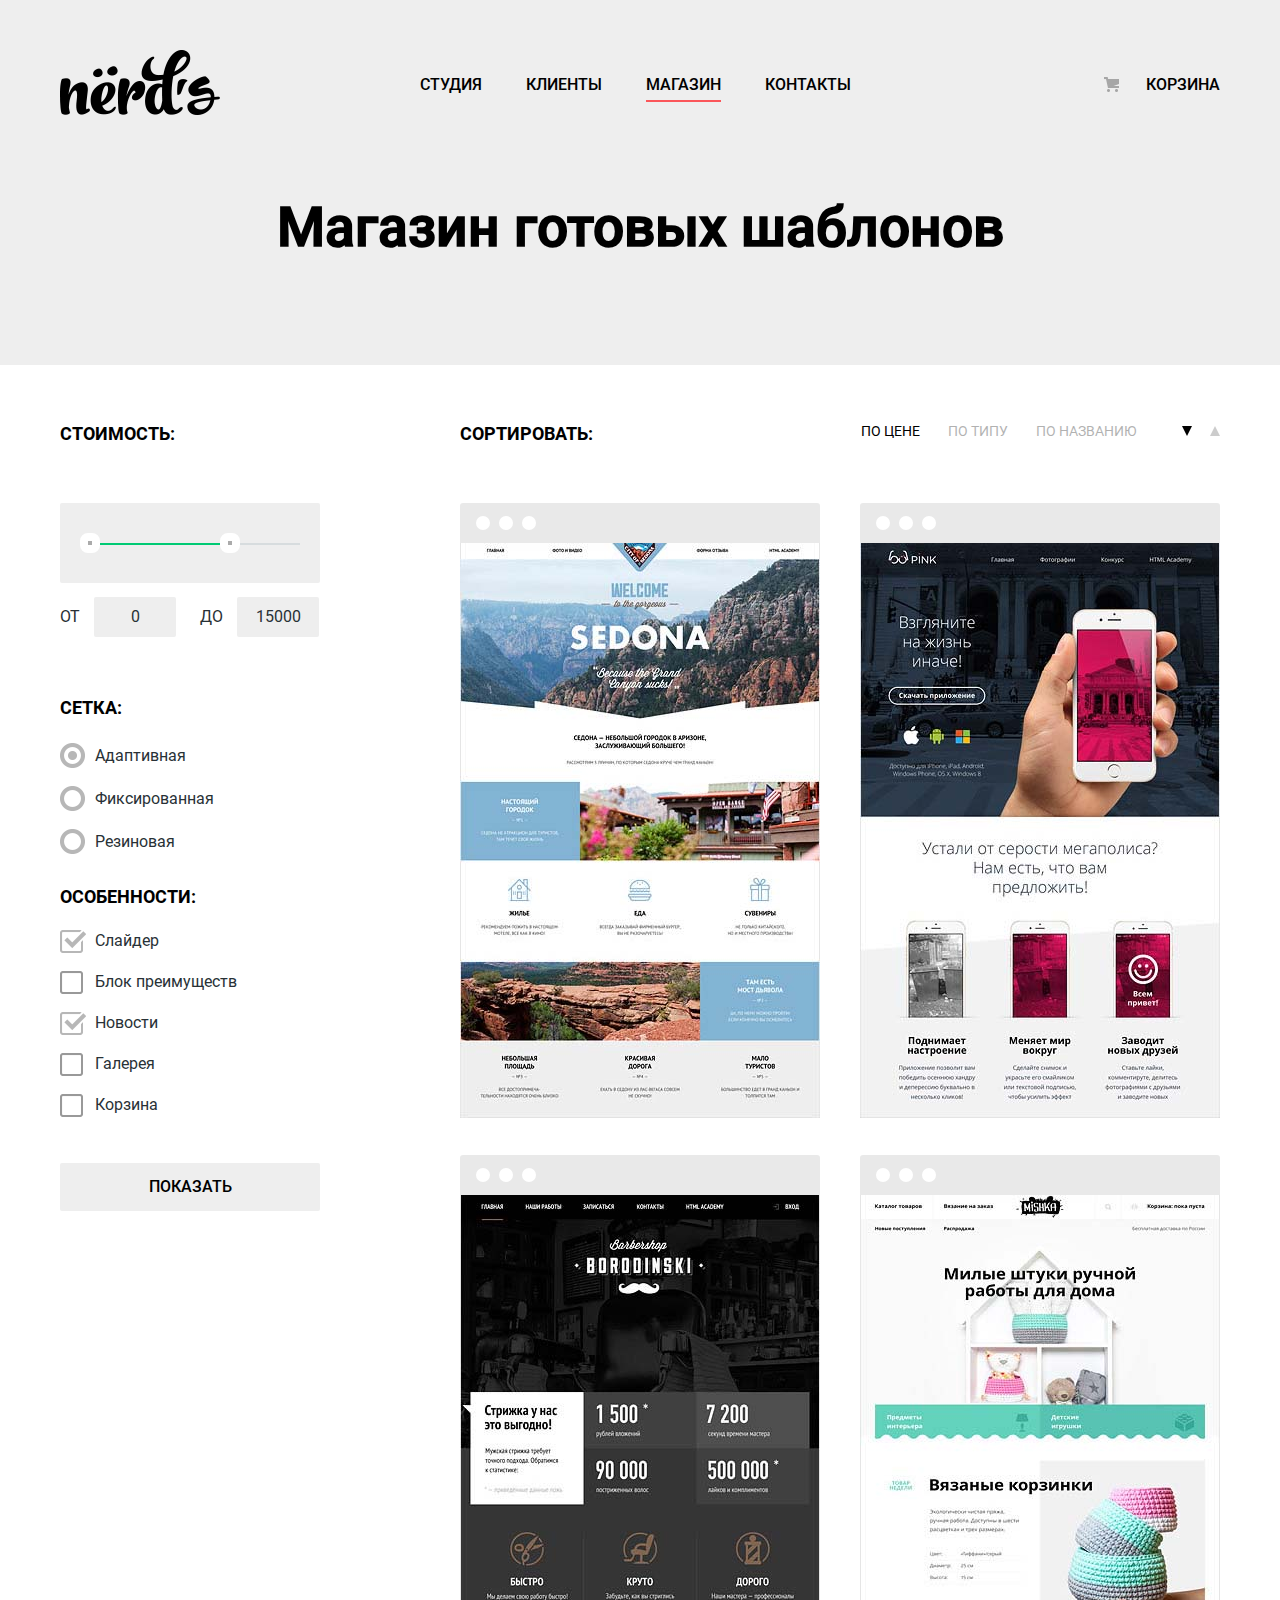
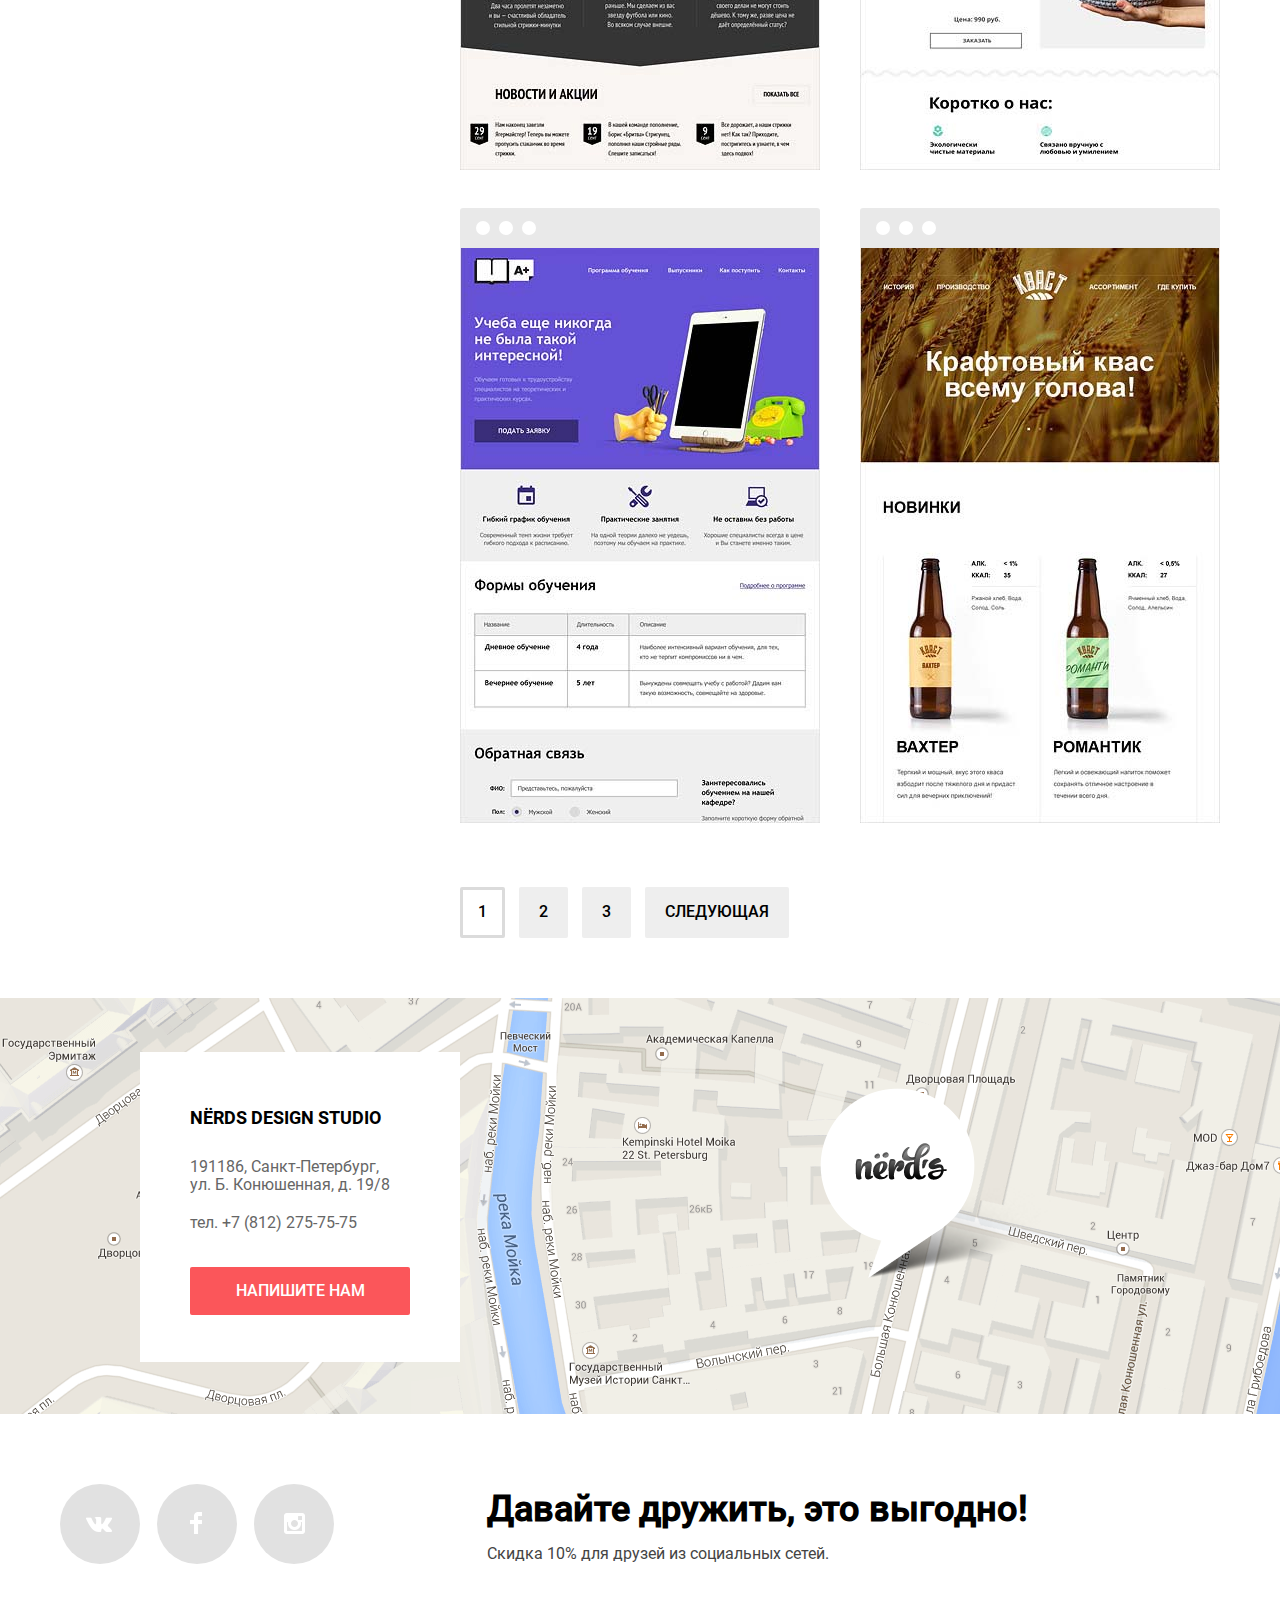
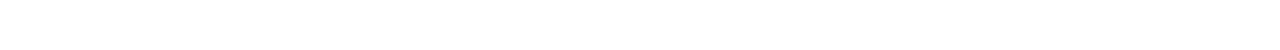
==== catalog.html @ afb50ff3 "Finished marking up of catalog page" ====
<!DOCTYPE html>
<html lang="ru">
    <head>
        <meta charset="UTF-8">
        <title>Магазин готовых шаблонов</title>
        <link href="css/normalize.css" rel="stylesheet">
        <link href="css/style.css" rel="stylesheet">
    </head>
    <body>
    <header>
        <div class="container clearfix">
            <div class="header-top clearfix">
                <div class="main-page-link">
                    <a href="index.html" class="to-main-page">
                        <img src="img/nerds-logo.png" alt="Nerds" width="160" height="65">
                    </a>
                </div>
                <nav class="main-menu">
                    <ul>
                        <li>
                            <a href="#">Студия</a>
                        </li>
                        <li>
                            <a href="#">Клиенты</a>
                        </li>
                        <li class="link-current">
                            <a href="catalog.html">Магазин</a>
                        </li>
                        <li>
                            <a href="#">Контакты</a>
                        </li>
                    </ul>
                </nav>
                <div class="basket">
                    <a href="#">Корзина</a>
                </div>
            </div>
            <h1 class="our-shop">Магазин готовых шаблонов</h1>
        </div>
    </header>
        <main>
            <div class="container clearfix">
                <div class="our-shop-search">
                    <form class="our-shop-search-filters" action="#" method="get">
                        <div class="search-value-filter">
                             <h3>Стоимость:</h3>
                             <div class="search-slider">
                                 <div class="search-slider-scale">
                                     <div class="bar" style="margin-left: 0; width: 70%"></div>
                                 </div>
                                 <div class="togglers toggler-min"></div>
                                 <div class="togglers toggler-max"></div>
                             </div>
                             <label class="search-value search-value-from" for="value-from">От</label>
                             <input type="text" id="value-from" value="0">
                             <label class="search-value-before" for="value-before">До</label>
                             <input type="text" id="value-before" value="15000">
                        </div>
                        <div class="search-grid-filter">
                            <h3>Сетка:</h3>
                            <input type="radio" value="adaptive" id="adaptive" name="grid" checked>
                            <label for="adaptive">Адаптивная</label>
                            <input type="radio" value="fixed" id="fixed" name="grid">
                            <label for="fixed">Фиксированная</label>
                            <input type="radio" value="gum" id="gum" name="grid">
                            <label for="gum">Резиновая</label>
                        </div>
                        <div class="search-features-filter">
                            <h3>Особенности:</h3>
                            <input type="checkbox" value="slider" id="slider" checked>
                            <label for="slider">Слайдер</label>
                            <input type="checkbox" value="features-block" id="features-block">
                            <label for="features-block">Блок преимуществ</label>
                            <input type="checkbox" value="news" id="news" checked>
                            <label for="news">Новости</label>
                            <input type="checkbox" value="gallery" id="gallery">
                            <label for="gallery">Галерея</label>
                            <input type="checkbox" value="basket" id="basket">
                            <label for="basket">Корзина</label>
                        </div>
                        <button class="btn btn-grey" type="submit">Показать</button>
                    </form>
                </div>
                <div class="our-shop-search-results">
                    <div class="sort clearfix">
                        <h3>Сортировать:</h3>
                        <div class="sort-parameters">
                            <a href="#" class="sort-parameter sort-current">По цене</a
                            ><a href="#" class="sort-parameter">По типу</a
                        ><a href="#" class="sort-parameter sort-by-name">По названию</a
                        ><a href="#" class="sort-order sort-by-desc current"></a
                        ><a href="#" class="sort-order sort-by-asc"></a>
                        </div>
                    </div>
                    <section class="our-shop-landings">
                        <article class="our-shop-landings-item">
                            <div class="landing-buttons"></div>
                            <img src="img/templates/img-sedona.jpg" width="360" height="575">
                            <div class="landing-view-details">
                                <h3 class="landing-name">Sedona</h3>
                                <p class="landing-info">Информационный сайт<br>для туристов</p>
                                <a class="btn btn-red" href="#">9 900 руб.</a>
                            </div>
                        </article
                        ><article class="our-shop-landings-item">
                        <div class="landing-buttons"></div>
                        <img src="img/templates/img-pink.jpg" width="360" height="575">
                        <div class="landing-view-details">
                            <h3 class="landing-name">Pink App</h3>
                            <p class="landing-info">Продуктовый лендинг приложения для iOS и Android</p>
                            <a class="btn btn-red" href="#">9 900 руб.</a>
                            </div>
                        </article
                        ><article class="our-shop-landings-item">
                        <div class="landing-buttons"></div>
                        <img src="img/templates/img-barbershop.jpg" width="360" height="575">
                        <div class="landing-view-details">
                            <h3 class="landing-name">Barbershop</h3>
                            <p class="landing-info">Сайт салона красоты.<br>Для мужчин, да.</p>
                            <a class="btn btn-red" href="#">9 900 руб.</a>
                            </div>
                        </article
                        ><article class="our-shop-landings-item">
                        <div class="landing-buttons"></div>
                        <img src="img/templates/img-mishka.jpg" height="575" width="360">
                        <div class="landing-view-details">
                            <h3 class="landing-name">Mishka</h3>
                            <p class="landing-info">Интернет-магазин <br>вязаных игрушек</p>
                            <a class="btn btn-red" href="#">9 900 руб.</a>
                            </div>
                        </article
                        ><article class="our-shop-landings-item">
                        <div class="landing-buttons"></div>
                        <img src="img/templates/img-aplus.jpg" width="360" height="575">
                        <div class="landing-view-details">
                            <h3 class="landing-name">A Plus</h3>
                            <p class="landing-info">Лендинг курсов повышения квалификации</p>
                            <a class="btn btn-red" href="#">9 900 руб.</a>
                            </div>
                        </article
                        ><article class="our-shop-landings-item">
                        <div class="landing-buttons"></div>
                        <img src="img/templates/img-kvast.jpg" height="575" width="360">
                        <div class="landing-view-details">
                            <h3 class="landing-name">Кваст</h3>
                            <p class="landing-info">Промо-сайт производителя крафтового кваса</p>
                            <a class="btn btn-red" href="#">9 900 руб.</a>
                            </div>
                        </article>
                    </section>
                    <div class="search-paging">
                        <a class="page-link page-current" href="#">1</a>
                        <a class="page-link" href="#">2</a>
                        <a class="page-link" href="#">3</a>
                        <a class="page-link" href="#">Следующая</a>
                    </div>
                </div>
            </div>
            <div class="contacts container">
                <div class="container">
                    <article class="contacts-list">
                        <h3>Nёrds design studio</h3>
                        <p class="contacts-address">191186, Санкт-Петербург, <br>ул. Б. Конюшенная, д. 19/8</p>
                        <p class="contacts-phone">тел. +7 (812) 275-75-75</p>
                        <a class="btn btn-red" href="#">Напишите нам</a>
                    </article>
                </div>
            </div>
        </main>
        <footer class="social-media clearfix container">
            <section class="social-media-buttons">
                <div class="social-media-network">
                    <a class="social-vk" href="#"></a>
                </div>
                <div class="social-media-network">
                    <a class="social-facebook" href="#"></a>
                </div>
                <div class="social-media-network">
                    <a class="social-instagram" href="#"></a>
                </div>
            </section>
            <div class="social-media-friends">
                <h1>Давайте дружить, это выгодно!</h1>
                <p class="social-media-discount">Скидка 10% для друзей из социальных сетей.</p>
            </div>
        </footer>
        <!--  всплывающее окно с формой отправки обратной связи -->
        <div class="write-us-block" style="display: none;">
            <header class="clearfix">
                <h1>Напишите нам</h1>
                <div class="write-us-block-close"></div>
            </header>
            <form class="write-us-form">
                <div class="write-us-block-name">
                    <label for="name">Ваше имя:<br><input type="text" id="name" placeholder="Представьтесь, пожалуйста"></label>
                </div>
                <div class="write-us-block-email">
                    <label for="email">Ваш e-mail:<br><input type="text" id="email" placeholder="Для отправки ответа"></label>
                </div>
                <div class="write-us-block-text">
                    <label for="letter-text">Текст письма:<br><textarea id="letter-text" placeholder="В свободной форме" rows="6"></textarea></label>
                </div>
                <button type="submit" class="btn btn-red">Отправить</button>
            </form>
        </div>
    </body>
</html>
---- css/style.css ----
@font-face {
    src: url("../fonts/Roboto-Medium.ttf");
    font-family: "Roboto Medium";
}

@font-face {
    src: url("../fonts/Roboto-Regular.ttf");
    font-family: "Roboto Regular";
}

@font-face {
    src: url("../fonts/Roboto-Bold.ttf");
    font-family: "Roboto Bold";
}

.container {
    width: 1160px;
    padding: 0 20px;
    margin: 0 auto;
}

.clearfix::after {
    content: "";
    clear: both;
    display: table;
}

body {
    margin-top: 0;
}

header {
    background-color: #eeeeee;
}

a {
    text-transform: uppercase;
    font-family: "Roboto Medium";
    text-decoration: none;
}

h1 {
    font-family: "Roboto Medium";
}

h2, h3 {
    font-family: "Roboto Bold";
    text-transform: uppercase;
}

h3 {
    font-size: 16px;
    line-height: 24px;
}

.header-top {
    margin-bottom: 10px;
}

.main-page-link {
    min-height: 70px;
    float: left;
    margin-top: 50px;
    margin-right: 190px;
}

.main-menu {
    float: left;
    width: 650px;
    min-height: 30px;
    margin-top: 60px;
    padding: 10px;
}

.main-menu ul {
    padding: 0;
    margin: 0;
}

.main-menu li {
    list-style-type: none;
    display: inline-block;
    margin-right: 40px;
}

.main-menu a:hover,
.basket a:hover {
    color: #fb565a;
}

.main-menu a:active,
.basket a:active {
    color: rgba(0,0,0,0.3);
}

.main-menu li.link-current {
    border-bottom: 2px #fb565a solid;
}

.basket {
    position: relative;
    float: right;
    width: 120px;
    min-height: 30px;
    margin-top: 60px;
    padding: 10px;
    padding-right: 0;
    text-align: right;
    cursor: pointer;
}

.basket::before {
    content: "";
    position: absolute;
    left: 14px;
    top: 17px;
    background: url(../img/spritesheet.png) -5px -5px;
    width: 15px;
    height: 15px;
}

.main-menu li a,
.basket a {
    font-size: 16px;
    line-height: 30px;
    color: black;
}

.promo-slide h1 {
    font-size: 55px;
    line-height: 55px;
}

.slide-information {
    float: left;
    min-height: 270px;
    width: 400px;
    margin-top: 55px;
    padding: 10px;
    padding-left: 0;
}

.slide-information h1 {
    margin-top: 0;
    margin-bottom: 20px;
}

.slide-description {
    padding: 10px;
    padding-left: 0;
    margin-bottom: 30px;
}

.slide-image {
    float: right;
    width: 750px;
    min-height: 420px;
}

.promo-slide .slide-description,
.feature-item-description,
.about-us-features,
.about-us-orders li {
    font-family: "Roboto Regular";
    font-size: 16px;
    line-height: 24px;
    color: #283136;
}

.btn {
    color: white;
    font-size: 16px;
    line-height: 18px;
    text-align: center;
    text-transform: uppercase;
    font-family: "Roboto Medium";
    display: inline-block;
    padding: 15px;
    border-radius: 2px;
}

.slide-information .btn {
    width: 210px;
    text-align: center;
}

.features {
    margin-top: 60px;
    border-bottom: 2px #eeeeee solid;
}

.feature-item {
    display: inline-block;
    margin-right: 100px;
    width: 300px;
}

.feature-item:last-child {
    margin-right: 0;
}

.feature-item-image {
    width: 300px;
    height: 146px;
}

.feature-websites {
    background-image: url("../img/illustration-1.png");
}

.feature-apps {
    background-image: url("../img/illustration-2.png");
}

.feature-presentations {
    background-image: url("../img/illustration-3.png");
}

.feature-item h2 {
    margin-top: 30px;
    margin-bottom: 20px;
}

.feature-item-description {
    margin-bottom: 35px;
}

.feature-item .btn {
    width: 130px;
    margin-bottom: 80px;
}

.about-us {
    padding-bottom: 65px;
    border-bottom: 2px #eeeeee solid;
}

.about-us-left {
    float: left;
    width: 660px;
    padding: 10px 0;
}

.about-us-left h1 {
    margin-top: 65px;
    margin-bottom: 35px;
}

.about-us-left h3 {
    margin-bottom: 25px;
}

.about-us-features {
    margin-bottom: 45px;
}

.about-us-orders li {
    margin-bottom: 27px;
}

.about-us-orders li:last-child,
.about-us-orders {
    margin-bottom: 0;
}

.about-us-right {
    float: right;
    margin-top: 40px;
    width: 360px;
}

.about-us-right h3 {
    margin-top: 37px;
}

.about-us-stats div {
    display: inline-block;
    vertical-align: top;
    width: 120px;
}

.about-us-stats h1 {
    margin-top: 45px;
    margin-bottom: 42px;
}

.about-us-stats p {
    margin-bottom: 0;
}

.our-projects {
    padding: 40px 0;
    min-height: 100px;
    border-bottom: 2px #eeeeee solid;
}

.our-projects-item {
    display: inline-block;
    text-align: center;
    vertical-align: middle;
    width: 260px;
    margin-right: 40px;
    opacity: 0.2;
}

.our-projects-item:hover {
    opacity: 1;
}

.our-projects-item:active {
    opacity: 0.1;
}

.our-projects-item:last-child {
    margin-right: 0;
}

.our-projects-item a {
    margin: 0 auto;
}

.contacts {
    position: relative;
    height: 416px;
    background-image: url("../img/map.png");
}

.contacts::before {
    width: 231px;
    height: 190px;
    left: 820px;
    top: 90px;
    position: absolute;
    content: "";
    background-image: url("../img/map-marker.png");
}

.contacts.container {
    width: 1440px;
    margin: 0 auto 60px;
    padding: 0;
}

.contacts-list {
    float: left;
    background-color: white;
    width: 220px;
    margin-top: 54px;
    padding: 51px 50px 47px;
}

.contacts-list h3 {
    margin-top: 0;
    margin-bottom: 25px;
}

.contacts-address {
    margin-bottom: 20px;
}

.contacts-phone {
    margin-bottom: 35px;
}

.contacts-list .btn {
    width: 190px;
}

footer.container {
    padding: 10px 0;
}

footer h1 {
    font-family: "Roboto Medium";
    font-size: 36px;
    line-height: 36px;
}

.social-media-buttons {
    float: left;
}

.social-media-network {
    background-color: #e1e1e1;
    display: inline-block;
    width: 80px;
    height: 80px;
    margin-right: 13px;
    text-align: center;
    vertical-align: middle;
    border-radius: 40px;
}

.social-media-network a {
    display: block;
    background: url("../img/spritesheet.png");
}

.social-media-network:hover {
    background-color: #e74246;
}

.social-media-network:active {
    background-color: #d7373b;
}

.social-media-network:active a {
    opacity: 0.3;
}

a.social-vk {
    width: 26px;
    height: 15px;
    background-position: -5px -75px;
    margin-left: 26px;
    margin-top: 33px;
}

a.social-facebook {
    width: 12px;
    height: 22px;
    background-position: -36px -38px;
    margin-top: 28px;
    margin-left: 33px;
}

a.social-instagram {
    width: 21px;
    height: 21px;
    background-position: -58px -38px;
    margin-left: 30px;
    margin-top: 29px;
}

.social-media-buttons a:last-child {
    margin-right: 0;
}

.social-media-friends {
    float: left;
    margin-left: 140px;
}

.social-media-friends h1 {
    margin-top: 7px;
    margin-bottom: 10px;
}

.social-media-discount {
    font-family: "Roboto Regular";
    font-size: 16px;
    line-height: 22px;
    color: #444444;
    margin-bottom: 75px;
}

.write-us-block {
    z-index: 1000;
    position: fixed;
    margin: auto;
    width: 760px;
    height: 510px;
    padding: 70px 100px 10px;
    box-shadow: 0 20px 40px rgba(0,0,0,0.75);
}

.write-us-block header {
    background-color: white;
}

.write-us-block h1 {
    float: left;
    margin-top: 0;
}

.write-us-block-close {
    background: url("../img/spritesheet.png") -5px -38px;
    float: right;
    width: 21px;
    height: 21px;
    margin-top: 7px;
    cursor: pointer;
    opacity: 0.3;
}

.write-us-block-close:hover {
    opacity: 1;
}

.write-us-block-close:active {
    opacity: 0.1;
}

.write-us-block-name,
.write-us-block-email {
    display: inline-block;
    width: 360px;
}

.write-us-block-name {
    margin-right: 36px;
    margin-bottom: 35px;
}

.write-us-block input,
.write-us-block textarea {
    margin-top: 13px;
    border: 2px solid #d7dcde;
    border-radius: 2px;
    outline: none;
}

.write-us-block input[placeholder],
.write-us-block textarea[placeholder] {
    color: #444444;
}

.write-us-block input:hover,
.write-us-block textarea:hover {
    border-color: #b4b9bb;
}

.write-us-block input.invalid,
.write-us-block textarea.invalid {
    border-color: #e74246;
    color: #e74246;
}

.write-us-block input:focus,
.write-us-block textarea:focus {
    border-color: black;
    color: #000;
}

.write-us-block textarea {
    width: 730px;
    max-height: 84px;
    padding: 15px;
}

.write-us-block-name input,
.write-us-block-email input {
    width: 328px;
    height: 14px;
    padding: 15px 13px;
}

.write-us-block-text {
    margin-bottom: 47px;
}

.write-us-block .btn {
    width: 230px;
    margin-bottom: 74px;
    border: none;
    border-radius: 2px;
    cursor: pointer;
}

.write-us-block form {
    height: 360px;
}

.our-shop {
    line-height: 55px;
    font-size: 55px;
    text-align: center;
    margin-top: 80px;
    margin-bottom: 110px;
}

.our-shop-search {
    float: left;
    width: 260px;
}

.our-shop-search-results {
    float: right;
    width: 760px;
}

.search-value-filter h3 {
    margin: 54px 0;
}

.our-shop-search-results h3 {
    margin: 60px 0;
}

.search-slider {
    padding: 40px 20px 0;
    height: 40px;
    margin-bottom: 14px;
    position: relative;
    overflow: hidden;
}

.search-slider,
.search-value-filter input {
    border-radius: 2px;
    background-color: #eeeeee;
    border: none;
}

.search-slider-scale {
    height: 2px;
    background-color: #d7dcde;
}

.bar {
    background-color: #00ca74;
    height: 2px;
}

.togglers {
    content: "";
    display: block;
    position: absolute;
    width: 4px;
    height: 4px;
    background-color: #ababab;
    border: 8px white solid;
    border-radius: 8px;
    top: 30px;
    cursor: pointer;
}

.toggler-max {
    left: 160px;
}

.our-shop-search-filters input {
    width: 52px;
    padding: 10px 15px;
    margin-left: 10px;
    margin-right: 20px;
    text-align: center;
}

input#value-before {
    margin-right: 0;
}

.search-value-filter {
    margin-bottom: 56px;
}

.search-grid-filter {
    margin-bottom: 30px;
}

.search-features-filter {
    margin-bottom: 48px;
}

.search-grid-filter label,
.search-features-filter label {
    display: block;
    cursor: pointer;
}

.search-grid-filter h3,
.search-grid-filter label,
.search-features-filter label {
    margin-bottom: 20px;
}

.search-features-filter input,
.search-grid-filter input {
    display: none;
}

.search-grid-filter input + label:before,
.search-features-filter input + label:before {
    content: "";
    display: inline-block;
    background: url("../img/spritesheet.png") no-repeat;
    opacity: 0.4;
    margin-right: 10px;
    margin-bottom: -7px;
}

.search-grid-filter input:hover + label::before,
.search-features-filter input:hover + label::before {
    opacity: 1;
}

.search-grid-filter input:disabled + label:before,
.search-features-filter input:disabled + label:before {
    opacity: 0.1;
}

.search-grid-filter input + label:before {
    width: 25px;
    height: 25px;
    background-position: -100px -5px;
}

.search-grid-filter input:checked + label:before {
    background-position: -89px -40px;
}

.search-features-filter input + label:before {
    width: 26px;
    height: 23px;
    margin-right: 9px;
    background-position: -30px -5px;
}

.search-features-filter input:checked + label:before {
    background-position: -63px -5px;
}

.our-shop-search-filters button {
    width: 100%;
    border: none;
    border-radius: 2px;
    cursor: pointer;
    outline: none;
}

.our-shop-search-filters button:hover {
    background-color: #dfdfdf;
}

.our-shop-search-filters button:active {
    background-color: #d5d5d5;
    color: rgba(0, 0, 0, 0.3);
    box-shadow: inset 0 3px rgba(0, 0, 0, 0.1);
}

.sort h3 {
    float: left;
}

.sort-parameters {
    float: right;
    margin-top: 57px;
}

.sort-parameters a {
    display: inline-block;
}

.sort-parameter {
    margin-right: 28px;
    color: black;
    opacity: 0.3;
}

.sort-parameter:hover:not(.sort-current) {
    opacity: 0.6;
}

.sort-parameter:active,
.sort-current {
    opacity: 1;
}

.sort-by-name {
    margin-right: 45px;
}

.sort-order {
    width: 0;
    height: 0;
    border-left: 5px solid transparent;
    border-right: 5px solid transparent;
}

.sort-by-asc {
    border-bottom: 10px solid rgba(0, 0, 0, 0.2);
}

.sort-by-asc:hover {
    border-bottom: 10px solid #a6a6a6;
}

.sort-by-asc:active {
    border-bottom: 10px solid #231f20;
}

.sort-by-asc.current {
    border-bottom: 10px solid #010101;
}

.sort-by-desc {
    border-top: 10px solid rgba(0, 0, 0, 0.2);
    margin-right: 18px;
}

.sort-by-desc:hover {
    border-top: 10px solid #a6a6a6;
}

.sort-by-desc:active {
    border-top: 10px solid #231f20;
}

.sort-by-desc.current {
    border-top: 10px solid #010101;
}

.our-shop-landings {
    margin-bottom: 27px;
}

.our-shop-landings-item {
    position: relative;
    width: 360px;
    height: 602px;
    display: inline-block;
    margin-right: 40px;
    margin-bottom: 33px;
    padding-top: 13px;
    background-color: #e9e9e9;
    border-top-left-radius: 3px;
    border-top-right-radius: 3px;
}

.our-shop-landings-item:hover {
    background-color: #4d4d4d;
}

.our-shop-landings-item img {
    display: block;
}

.our-shop-landings-item:nth-child(2n) {
    margin-right: 0;
}

.landing-buttons,
.landing-buttons::before,
.landing-buttons::after {
    background-color: white;
    width: 14px;
    height: 14px;
    border-radius: 7px;
}

.landing-buttons {
    margin-left: 39px;
    margin-bottom: 13px;
}

.landing-buttons::before,
.landing-buttons::after {
    content: "";
    position: absolute;
    top: 13px;
}

.landing-buttons::before {
    left: 16px;
}

.landing-buttons::after {
    left: 62px;
}

.landing-view-details {
    width: 100%;
    display: none;
    position: absolute;
    bottom: 0;
    height: 230px;
    background-color: #eeeeee;
}

.our-shop-landings-item:hover .landing-view-details {
    display: block;
}

h3.landing-name,
p.landing-info,
.landing-view-details .btn {
    width: 240px;
    margin: 0 auto 20px;
    text-align: center;
}

.landing-view-details .btn {
    width: 170px;
    display: block;
}

.landing-name {
    padding-top: 30px;
}

p.landing-info {
    margin-bottom: 30px;
    color: #666666;
}

.search-paging {
    margin-bottom: 60px;
}

.page-link {
    padding: 16px 20px;
    display: inline-block;
    margin-right: 10px;
}

.btn:active {
    color: rgba(255,255,255,0.3);
}

.btn-red {
    background-color: #fb565a;
}

.btn-red:hover {
    background-color: #e74246;
}

.btn-red:active {
    background-color: #d7373b;
}

.btn-green {
    background-color: #00ca74;
}

.btn-green:hover {
    background-color: #00bc6c;
}

.btn-green:active {
    background-color: #00aa62;
}

.btn-yellow {
    background-color: #efc84a;
}

.btn-yellow:hover {
    background-color: #eab534;
}

.btn-yellow:active {
    background-color: #e5a722;
}

.btn-grey {
    color: #000;
    background-color: #eeeeee;
}

.feature-item h2 {
    font-size: 24px;
    line-height: 30px;
}

.about-us h1 {
    font-size: 45px;
    line-height: 45px;
}

.about-us h3 {
    font-size: 16px;
    line-height: 24px;
}

.about-us-stats h1 {
    font-size: 45px;
    line-height: 10px;
}

.about-us-stats p {
    font-family: "Roboto Regular";
    font-size: 16px;
    line-height: 18px;
}

.contacts h3 {
    font-size: 18px;
    line-height: 30px;
}

.contacts-address,
.contacts-phone {
    font-family: "Roboto Regular";
    font-size: 16px;
    line-height: 18px;
    color: #666666;
}

.our-shop-search h3 {
    font-size: 18px;
    line-height: 30px;
}

.our-shop-search label,
.our-shop-search input {
    color: #283136;
    font-family: "Roboto Regular";
    font-size: 16px;
    line-height: 20px;
}

.search-value-filter label {
    line-height: 22px;
    text-transform: uppercase;
}

.our-shop-search-results h3 {
    font-size: 18px;
    line-height: 18px;
}

.sort-parameter {
    font-family: "Roboto Regular";
    font-size: 14px;
    line-height: 18px;
}

.landing-view-details h3 {
    font-size: 18px;
    line-height: 30px;
}

.landing-info {
    font-family: "Roboto Regular";
    font-size: 16px;
    line-height: 18px;
}

.page-link {
    color: black;
    background-color: #eeeeee;
    border-radius: 2px;
}

.page-link:not(.page-current):hover {
    background-color: #dfdfdf;
}

.page-link:not(.page-current):active {
    background-color: #d5d5d5;
    color: rgba(0, 0, 0, 0.3);
    box-shadow: inset 0 3px rgba(0, 0, 0, 0.3);
}

.page-current {
    background-color: white;
    border: 3px solid #dbdbdb;
    padding: 13px 15px;
}

.write-us-block h1 {
    font-size: 45px;
    line-height: 45px;
}

.write-us-block label,
.write-us-block input,
.write-us-block textarea {
    font-size: 16px;
    line-height: 18px;
}

.write-us-block label {
    font-family: "Roboto Bold";
    color: black;
}

.write-us-block input,
.write-us-block textarea {
    font-family: "Roboto Regular";
}

.write-us-block input::placeholder,
.write-us-block textarea::placeholder {
    font-family: "Roboto Regular";
    color: #b1b1b1;
}

.to-main-page img:hover {
    opacity: 0.8;
}

.to-main-page img:active {
    opacity: 0.3;
}
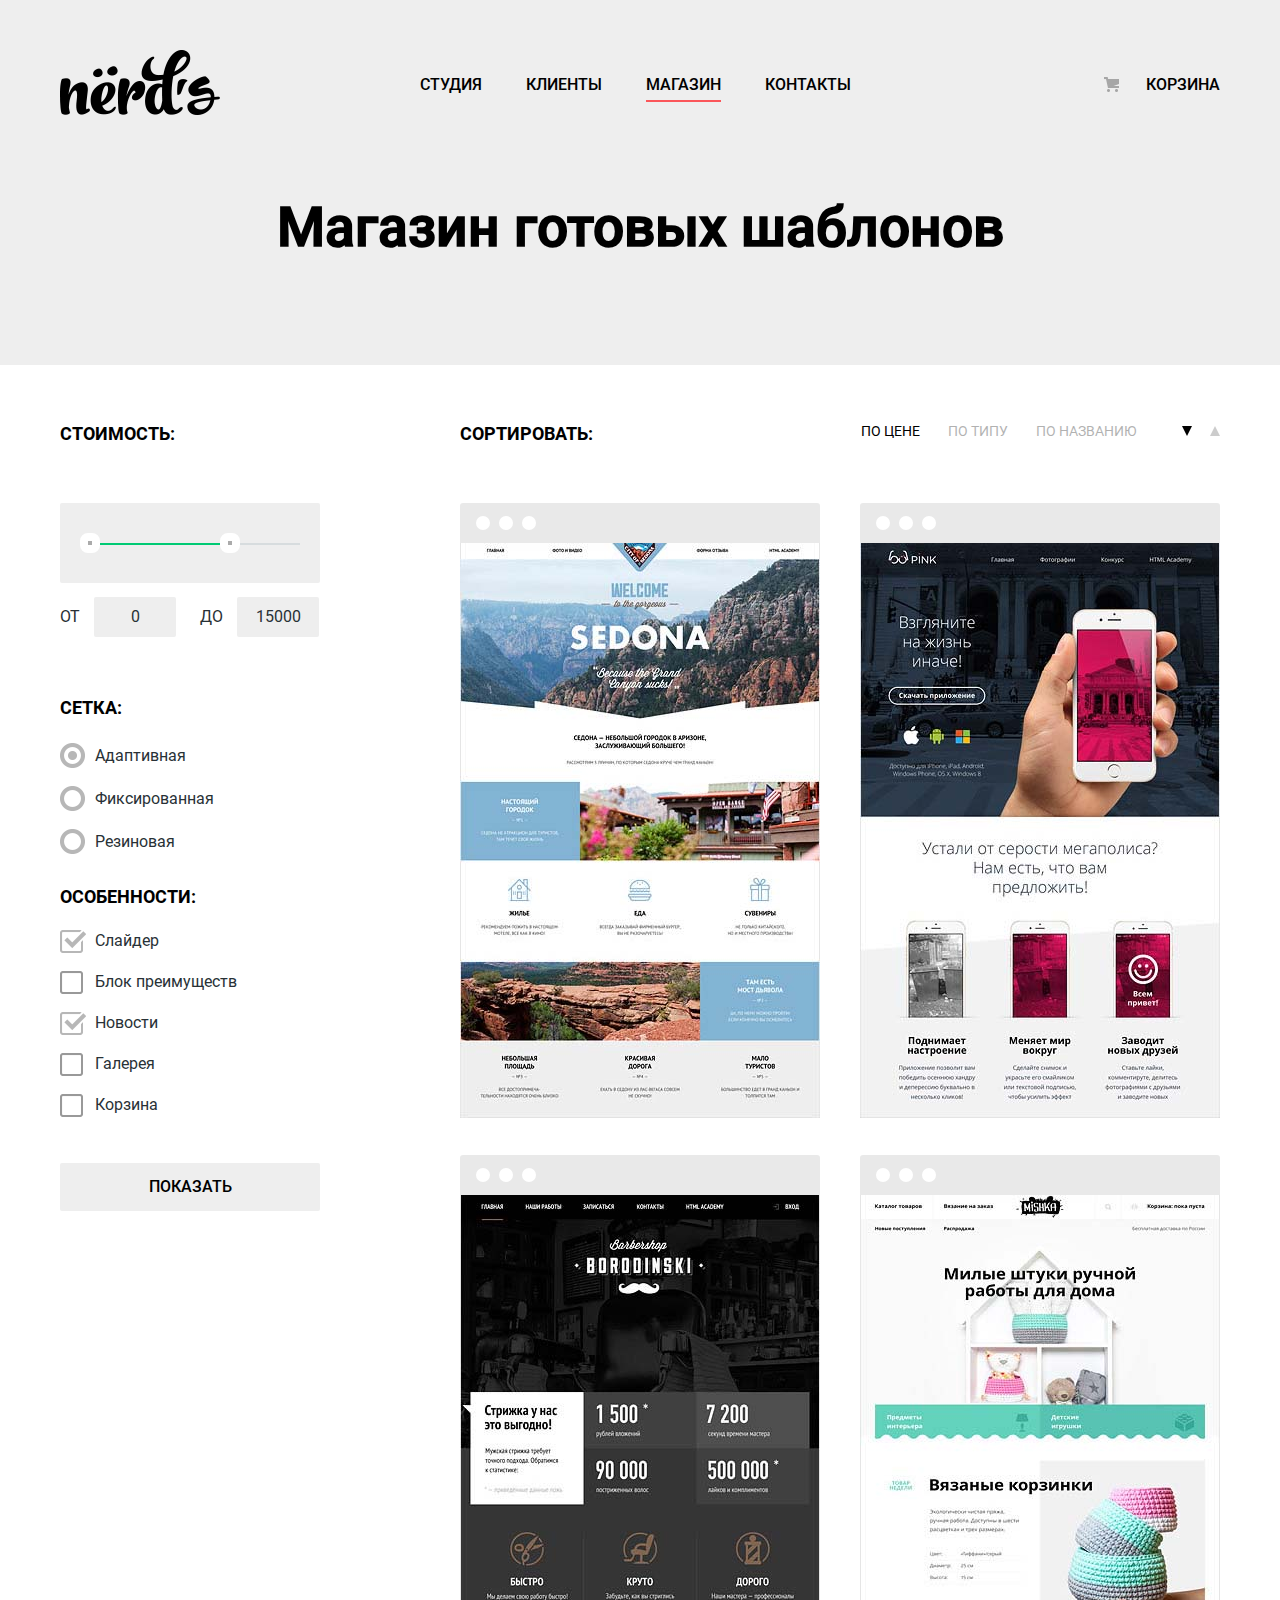
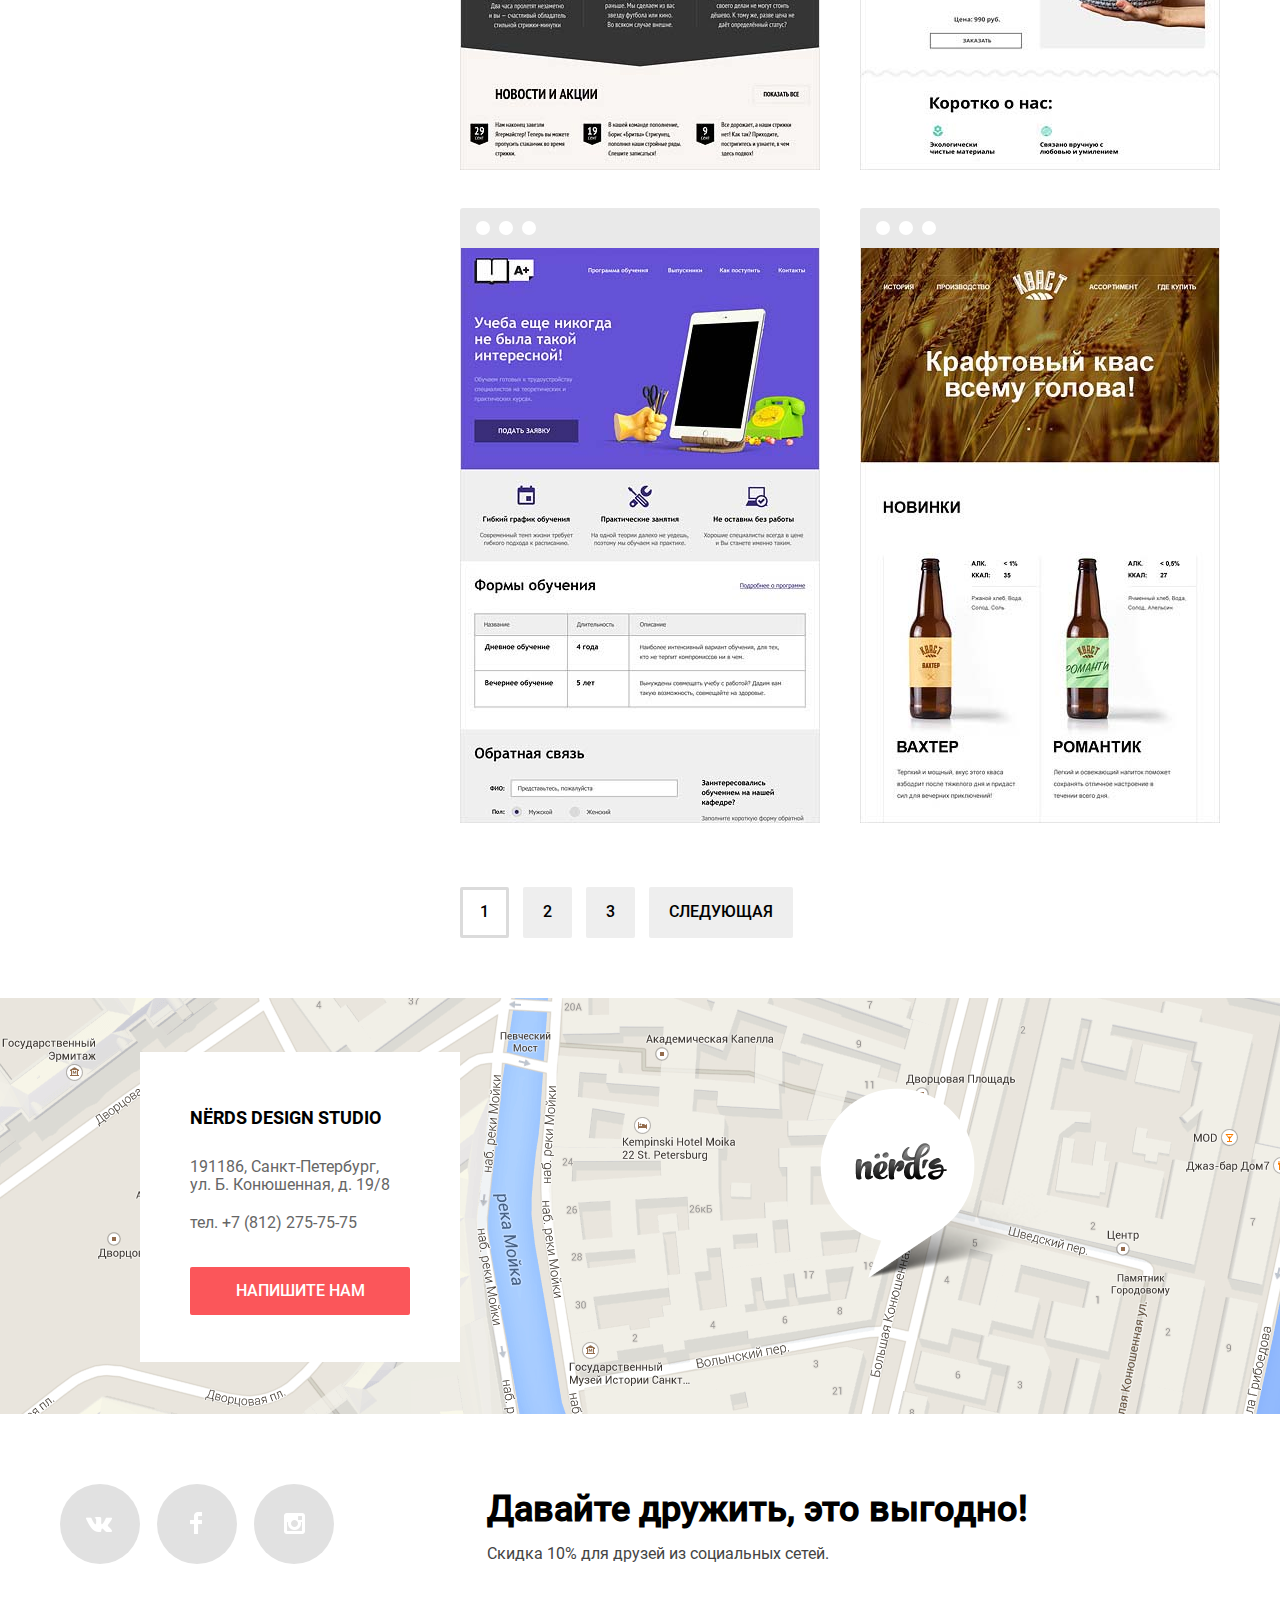
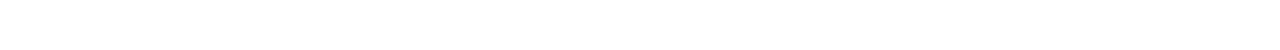
==== commit 85d5a954: "JS file was added for working with feedback form" ====
--- a/catalog.html
+++ b/catalog.html
@@ -192,16 +192,20 @@
             </header>
             <form class="write-us-form">
                 <div class="write-us-block-name">
-                    <label for="name">Ваше имя:<br><input type="text" id="name" placeholder="Представьтесь, пожалуйста"></label>
+                    <label for="name">Ваше имя:<br><input type="text" id="name" placeholder="Представьтесь, пожалуйста"
+                                                          required></label>
                 </div>
                 <div class="write-us-block-email">
-                    <label for="email">Ваш e-mail:<br><input type="text" id="email" placeholder="Для отправки ответа"></label>
+                    <label for="email">Ваш e-mail:<br><input type="text" id="email" placeholder="Для отправки ответа"
+                                                             required></label>
                 </div>
                 <div class="write-us-block-text">
-                    <label for="letter-text">Текст письма:<br><textarea id="letter-text" placeholder="В свободной форме" rows="6"></textarea></label>
+                    <label for="letter-text">Текст письма:<br><textarea id="letter-text" placeholder="В свободной форме"
+                                                                        rows="6" required></textarea></label>
                 </div>
                 <button type="submit" class="btn btn-red">Отправить</button>
             </form>
         </div>
+    <script src="js/main.js"></script>
     </body>
 </html>--- a/css/style.css
+++ b/css/style.css
@@ -33,6 +33,10 @@
     background-color: #eeeeee;
 }
 
+header .container {
+    position: relative;
+}
+
 a {
     text-transform: uppercase;
     font-family: "Roboto Medium";
@@ -51,10 +55,6 @@
 h3 {
     font-size: 16px;
     line-height: 24px;
-}
-
-.header-top {
-    margin-bottom: 10px;
 }
 
 .main-page-link {
@@ -126,21 +126,48 @@
     color: black;
 }
 
-.promo-slide h1 {
+.slider {
+    position: relative;
+    width: 100%;
+    height: 430px;
+}
+
+.slides {
+    position: relative;
+}
+
+.slides h1 {
     font-size: 55px;
     line-height: 55px;
 }
 
-.slide-information {
-    float: left;
-    min-height: 270px;
-    width: 400px;
-    margin-top: 55px;
-    padding: 10px;
+.slide1 {
+    display: block;
+    background: url("../img/slide1.png") no-repeat 430px 16px;
+}
+
+.slide2 {
+    background: url("../img/slide2.png") no-repeat 495px 1px;
+}
+
+.slide3 {
+    background: url("../img/slide3.png") no-repeat 400px 18px;
+}
+
+.slide {
+    padding-top: 80px;
+    padding-bottom: 80px;
+    position: absolute;
+    top: 0;
+    left: 0;
+    width: 100%;
+    padding-right: 10px;
     padding-left: 0;
-}
-
-.slide-information h1 {
+    display: none;
+}
+
+.slide h1 {
+    width: 520px;
     margin-top: 0;
     margin-bottom: 20px;
 }
@@ -148,16 +175,63 @@
 .slide-description {
     padding: 10px;
     padding-left: 0;
+    width: 420px;
     margin-bottom: 30px;
 }
 
-.slide-image {
-    float: right;
-    width: 750px;
-    min-height: 420px;
-}
-
-.promo-slide .slide-description,
+.slider-toggler {
+    display: block;
+    position: absolute;
+    bottom: 114px;
+    left: 536px;
+    z-index: 100;
+}
+
+.slider input {
+    display: none;
+}
+
+.slider-toggler label {
+    position: absolute;
+    cursor: pointer;
+    display: inline-block;
+    width: 18px;
+    height: 18px;
+    background: white;
+    border-radius: 9px;
+}
+
+.slider #slide1:checked ~ .slider-toggler label[for="slide1"],
+.slider #slide2:checked ~ .slider-toggler label[for="slide2"],
+.slider #slide3:checked ~ .slider-toggler label[for="slide3"] {
+    background: white url("../img/active-button.png") center no-repeat;
+}
+
+.slider input#slide1 ~ .slider-toggler label[for="slide1"] {
+    left: 0;
+}
+
+.slider input#slide2 ~ .slider-toggler label[for="slide2"] {
+    left: 35px;
+}
+
+.slider input#slide3 ~ .slider-toggler label[for="slide3"] {
+    left: 70px;
+}
+
+.slider #slide1:checked ~ .slides .slide1 {
+    display: block;
+}
+
+.slider #slide2:checked ~ .slides .slide2 {
+    display: block;
+}
+
+.slider #slide3:checked ~ .slides .slide3 {
+    display: block;
+}
+
+.slides .slide-description,
 .feature-item-description,
 .about-us-features,
 .about-us-orders li {
@@ -179,7 +253,7 @@
     border-radius: 2px;
 }
 
-.slide-information .btn {
+.slide .btn {
     width: 210px;
     text-align: center;
 }
@@ -381,6 +455,7 @@
 }
 
 .social-media-network {
+    cursor: pointer;
     background-color: #e1e1e1;
     display: inline-block;
     width: 80px;
@@ -455,13 +530,19 @@
 }
 
 .write-us-block {
+    display: none;
     z-index: 1000;
     position: fixed;
+    top: 0;
+    left: 0;
+    bottom: 0;
+    right: 0;
     margin: auto;
     width: 760px;
     height: 510px;
     padding: 70px 100px 10px;
     box-shadow: 0 20px 40px rgba(0,0,0,0.75);
+    background-color: white;
 }
 
 .write-us-block header {
@@ -555,6 +636,11 @@
     border: none;
     border-radius: 2px;
     cursor: pointer;
+    outline: none;
+}
+
+.write-us-block-show {
+    display: block;
 }
 
 .write-us-block form {
@@ -1047,7 +1133,7 @@
 .page-current {
     background-color: white;
     border: 3px solid #dbdbdb;
-    padding: 13px 15px;
+    padding: 13px 17px;
 }
 
 .write-us-block h1 {
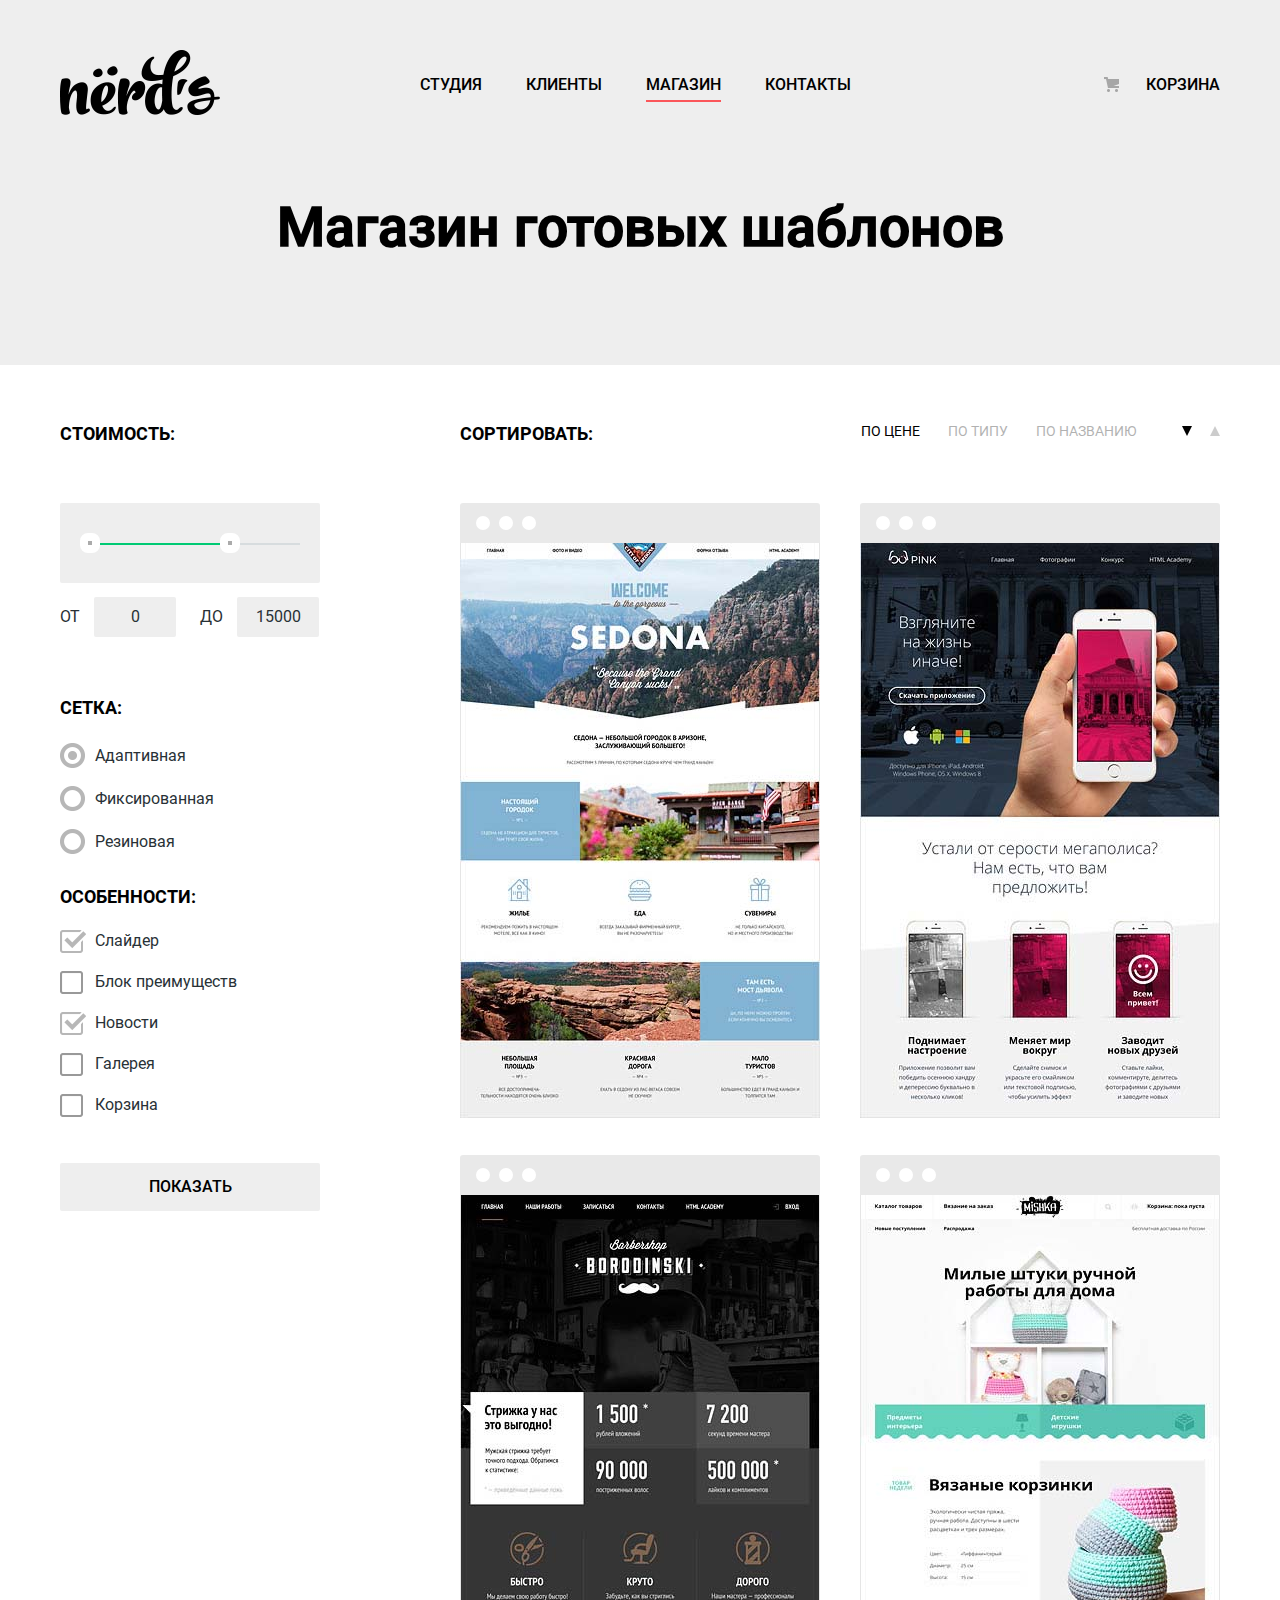
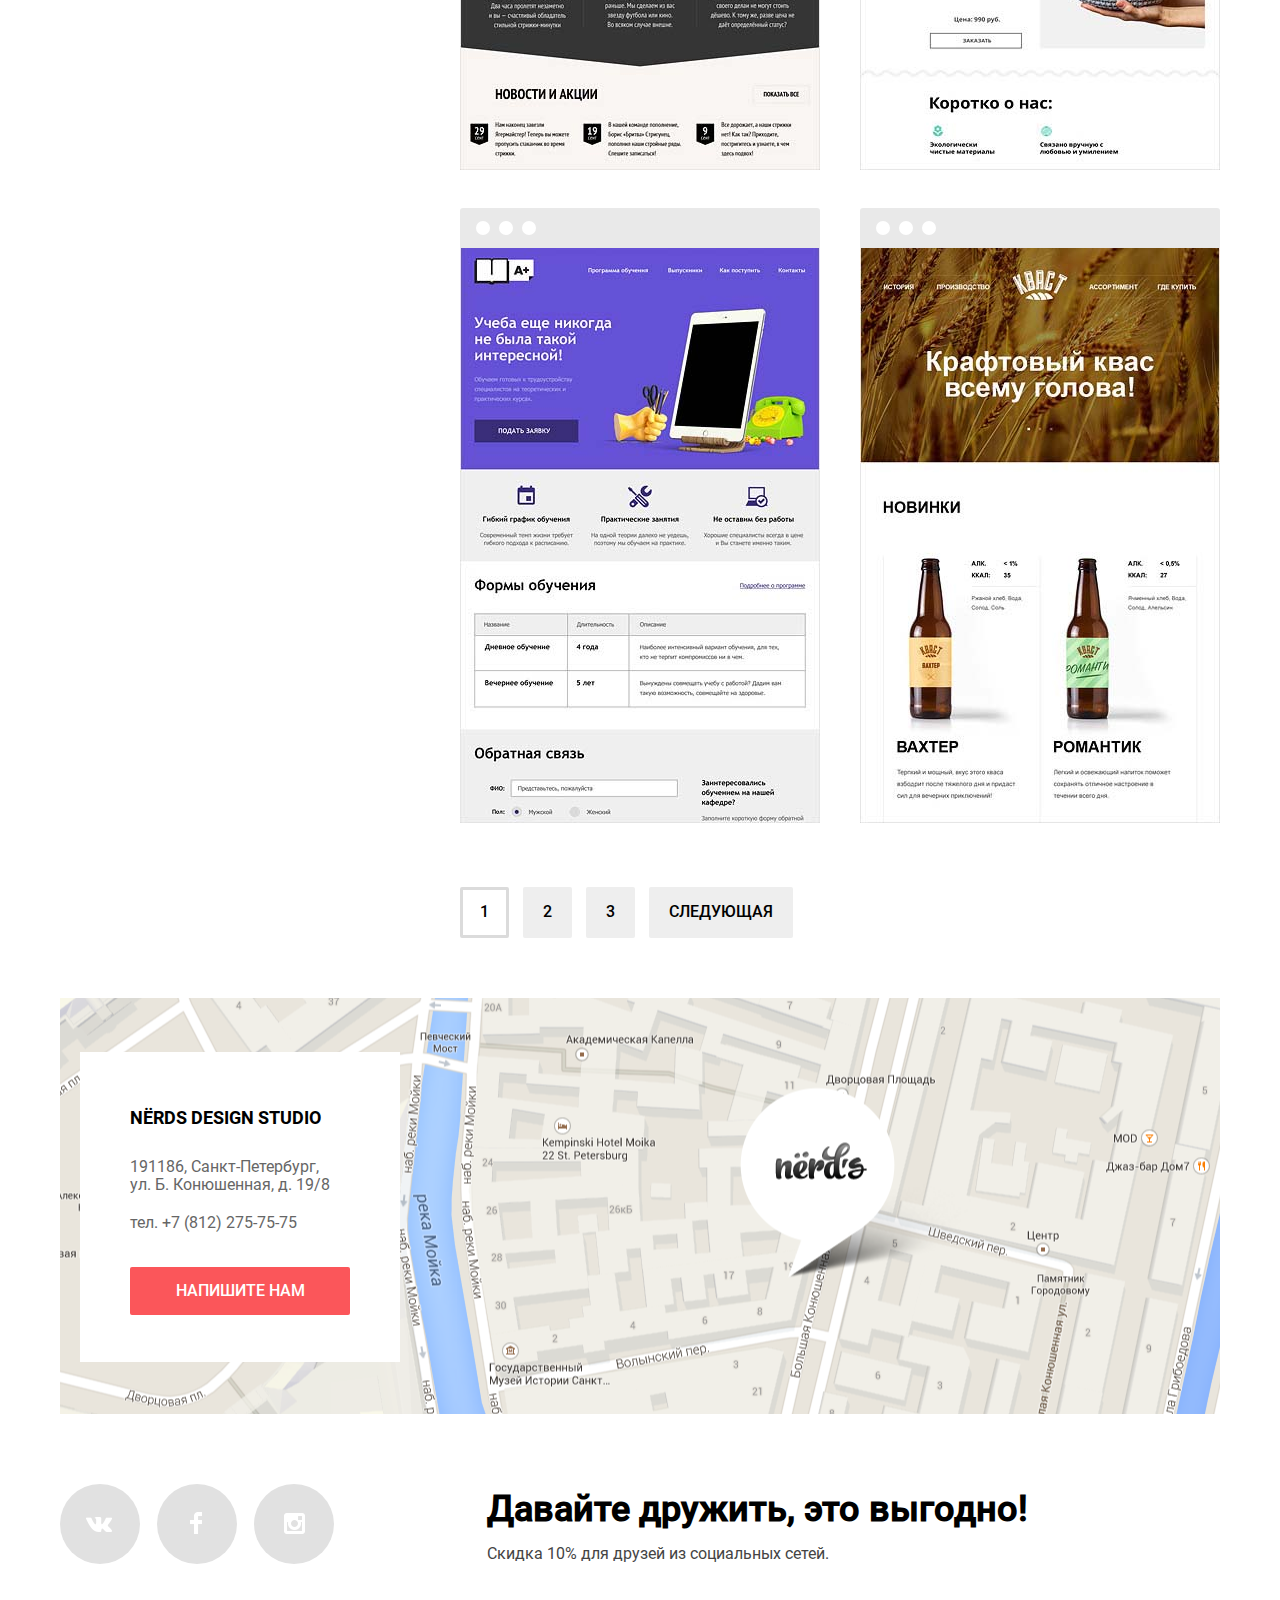
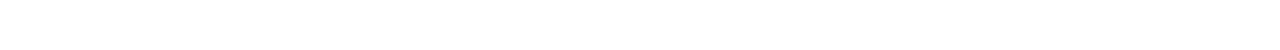
==== commit ab860787: "Fixed problem with horizontal scroll on 1200-1440px display width" ====
--- a/catalog.html
+++ b/catalog.html
@@ -95,7 +95,7 @@
                     <section class="our-shop-landings">
                         <article class="our-shop-landings-item">
                             <div class="landing-buttons"></div>
-                            <img src="img/templates/img-sedona.jpg" width="360" height="575">
+                            <img src="img/templates/img-sedona.jpg" width="360" height="575" alt="Седона">
                             <div class="landing-view-details">
                                 <h3 class="landing-name">Sedona</h3>
                                 <p class="landing-info">Информационный сайт<br>для туристов</p>
@@ -104,7 +104,7 @@
                         </article
                         ><article class="our-shop-landings-item">
                         <div class="landing-buttons"></div>
-                        <img src="img/templates/img-pink.jpg" width="360" height="575">
+                        <img src="img/templates/img-pink.jpg" width="360" height="575" alt="Pink">
                         <div class="landing-view-details">
                             <h3 class="landing-name">Pink App</h3>
                             <p class="landing-info">Продуктовый лендинг приложения для iOS и Android</p>
@@ -113,7 +113,8 @@
                         </article
                         ><article class="our-shop-landings-item">
                         <div class="landing-buttons"></div>
-                        <img src="img/templates/img-barbershop.jpg" width="360" height="575">
+                        <img src="img/templates/img-barbershop.jpg" width="360" height="575"
+                             alt='Барбершоп "Бородинский"'>
                         <div class="landing-view-details">
                             <h3 class="landing-name">Barbershop</h3>
                             <p class="landing-info">Сайт салона красоты.<br>Для мужчин, да.</p>
@@ -122,7 +123,7 @@
                         </article
                         ><article class="our-shop-landings-item">
                         <div class="landing-buttons"></div>
-                        <img src="img/templates/img-mishka.jpg" height="575" width="360">
+                        <img src="img/templates/img-mishka.jpg" height="575" width="360" alt="Мишка">
                         <div class="landing-view-details">
                             <h3 class="landing-name">Mishka</h3>
                             <p class="landing-info">Интернет-магазин <br>вязаных игрушек</p>
@@ -131,7 +132,7 @@
                         </article
                         ><article class="our-shop-landings-item">
                         <div class="landing-buttons"></div>
-                        <img src="img/templates/img-aplus.jpg" width="360" height="575">
+                        <img src="img/templates/img-aplus.jpg" width="360" height="575" alt="A Plus">
                         <div class="landing-view-details">
                             <h3 class="landing-name">A Plus</h3>
                             <p class="landing-info">Лендинг курсов повышения квалификации</p>
@@ -140,7 +141,7 @@
                         </article
                         ><article class="our-shop-landings-item">
                         <div class="landing-buttons"></div>
-                        <img src="img/templates/img-kvast.jpg" height="575" width="360">
+                        <img src="img/templates/img-kvast.jpg" height="575" width="360" alt="Кваст">
                         <div class="landing-view-details">
                             <h3 class="landing-name">Кваст</h3>
                             <p class="landing-info">Промо-сайт производителя крафтового кваса</p>
@@ -185,7 +186,7 @@
             </div>
         </footer>
         <!--  всплывающее окно с формой отправки обратной связи -->
-        <div class="write-us-block" style="display: none;">
+    <div class="write-us-block">
             <header class="clearfix">
                 <h1>Напишите нам</h1>
                 <div class="write-us-block-close"></div>
--- a/css/style.css
+++ b/css/style.css
@@ -396,21 +396,7 @@
 .contacts {
     position: relative;
     height: 416px;
-    background-image: url("../img/map.png");
-}
-
-.contacts::before {
-    width: 231px;
-    height: 190px;
-    left: 820px;
-    top: 90px;
-    position: absolute;
-    content: "";
-    background-image: url("../img/map-marker.png");
-}
-
-.contacts.container {
-    width: 1440px;
+    background: url("../img/map.png") center no-repeat;
     margin: 0 auto 60px;
     padding: 0;
 }
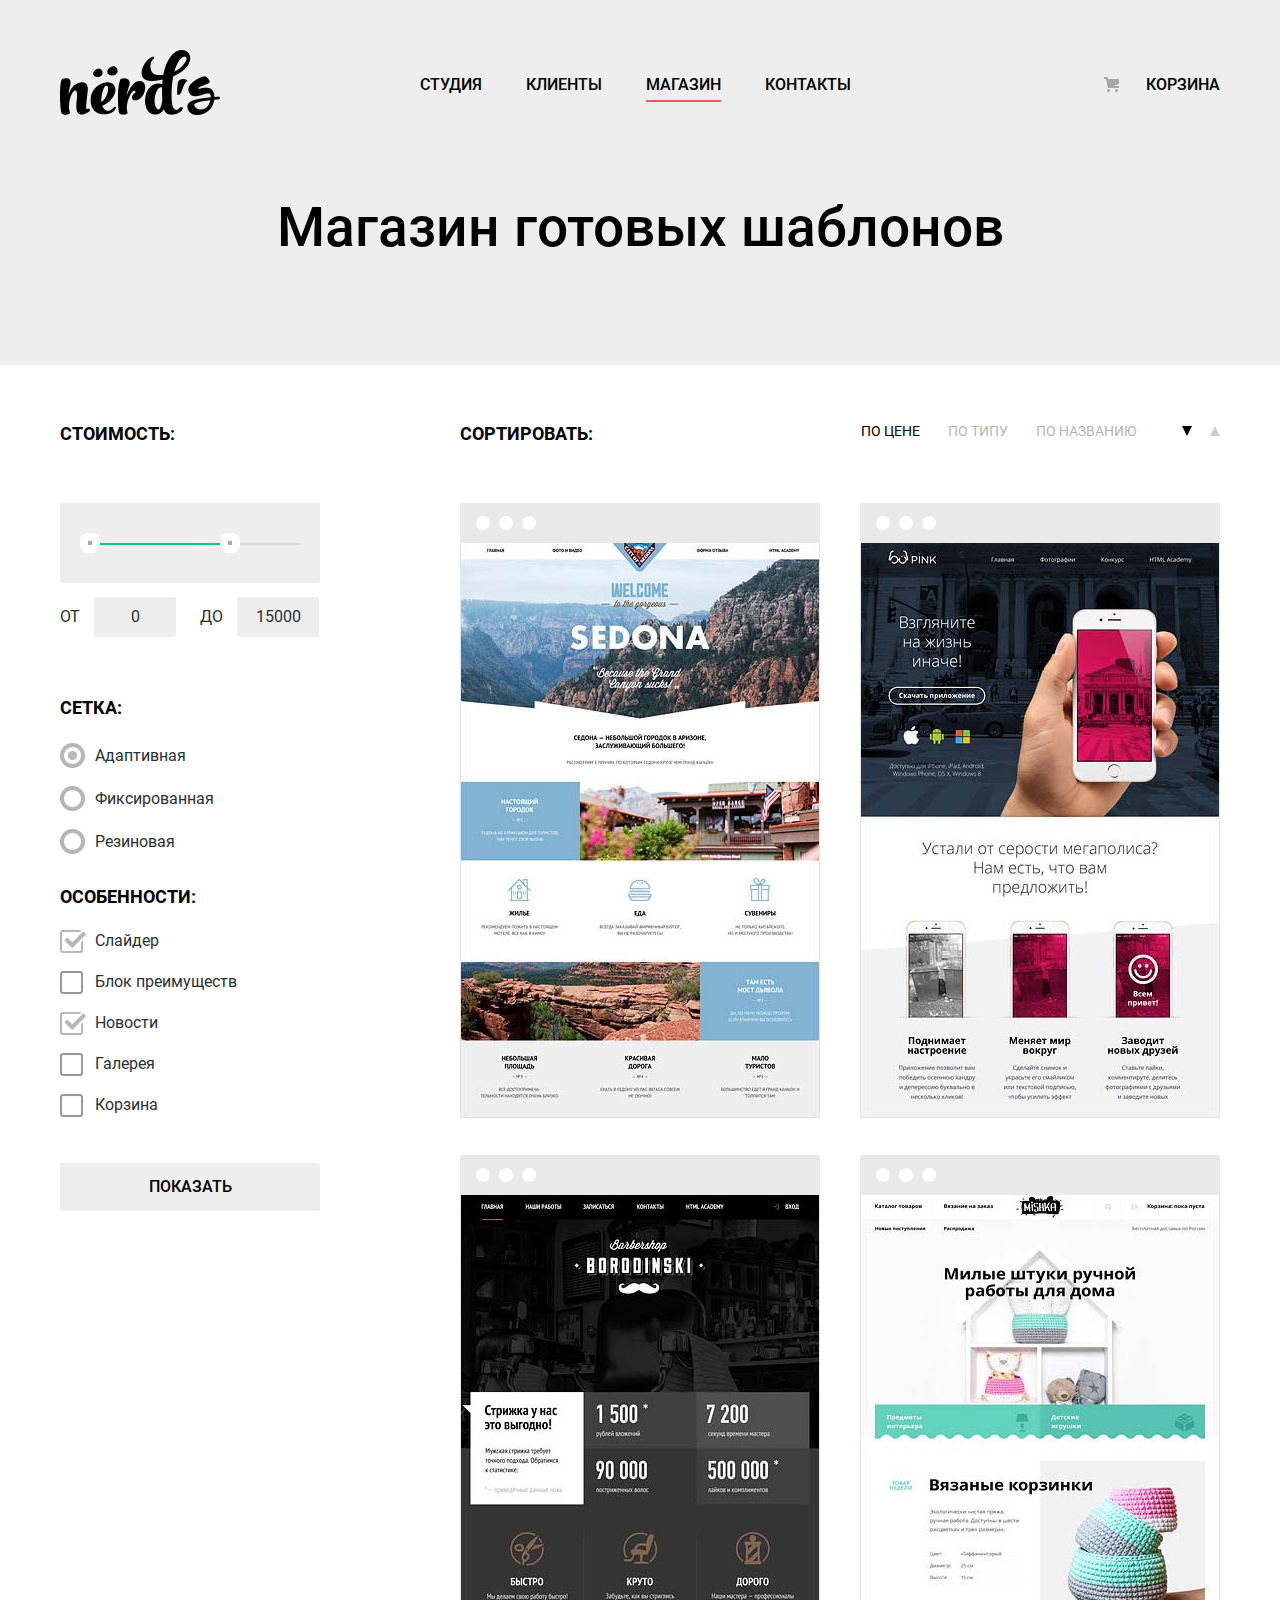
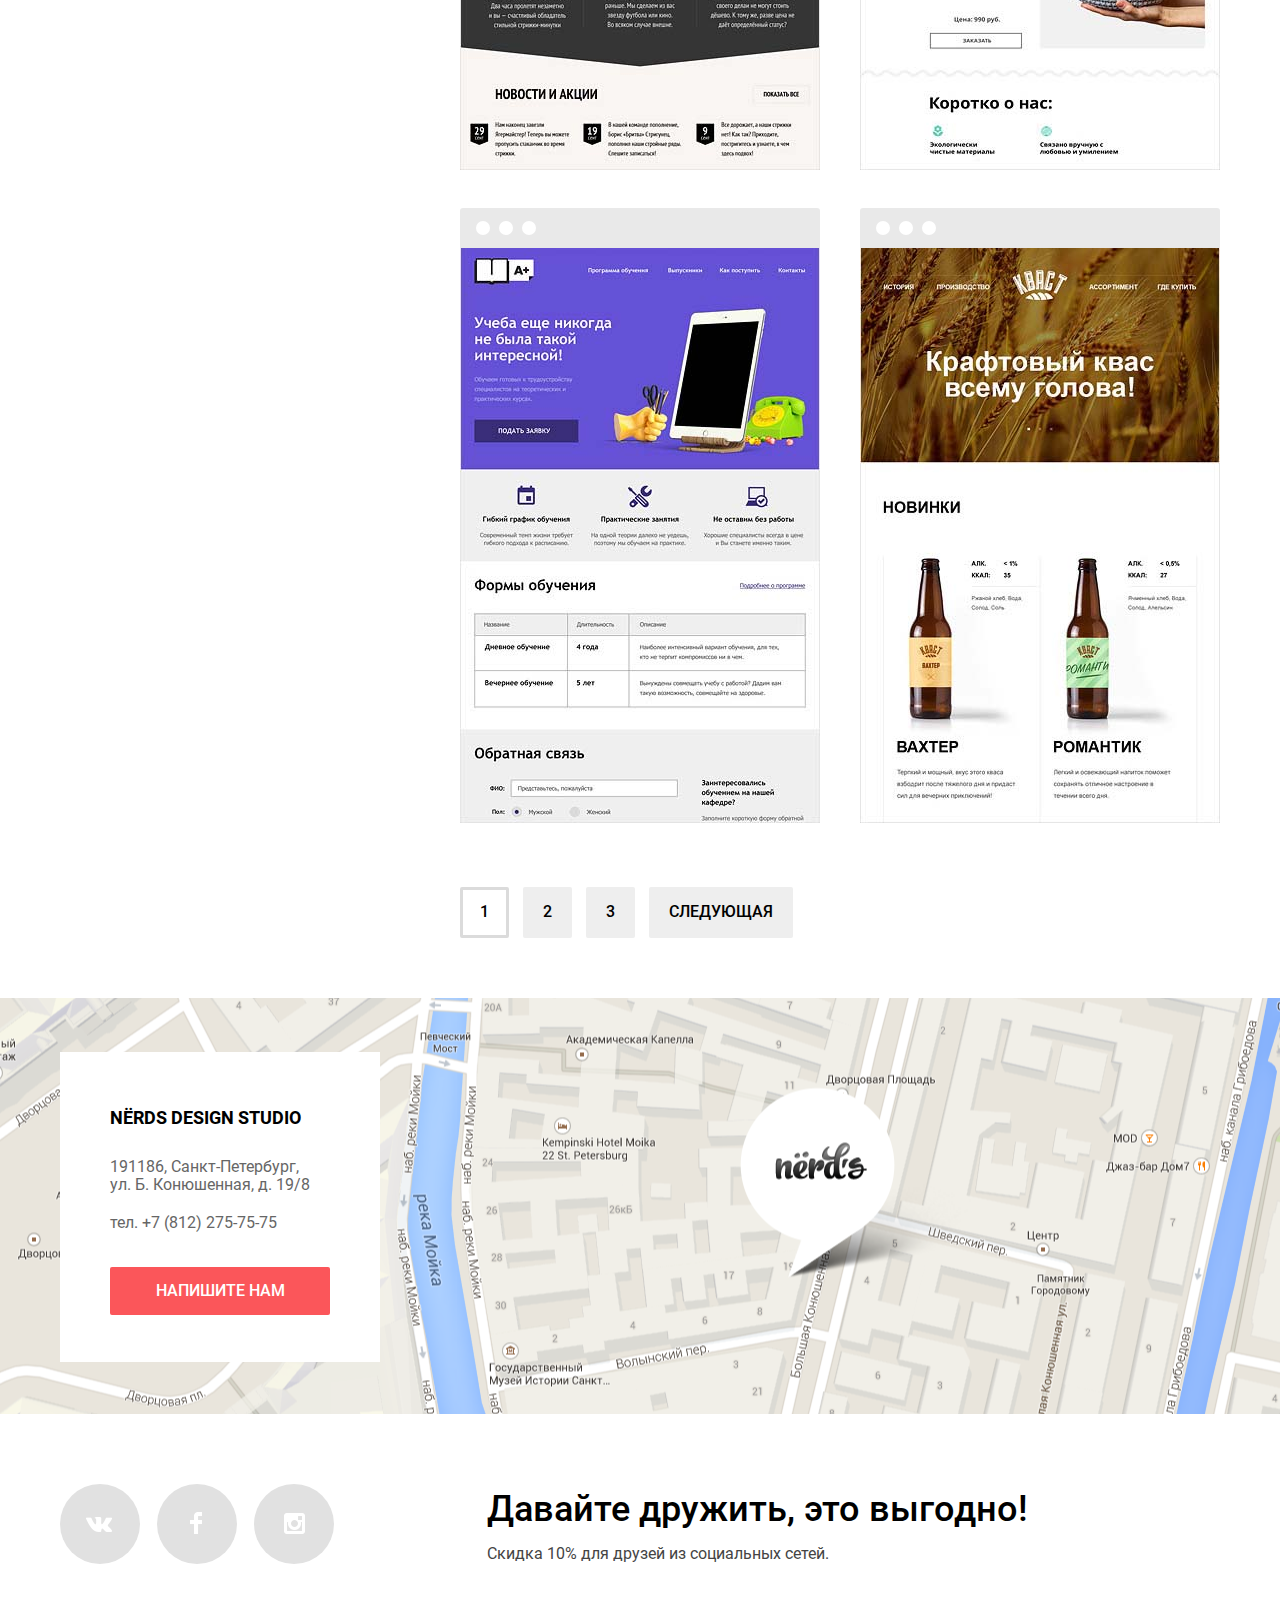
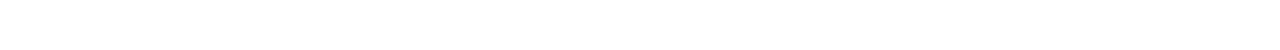
==== commit 6bdbca2e: "Bugfixes of index page" ====
--- a/catalog.html
+++ b/catalog.html
@@ -157,7 +157,7 @@
                     </div>
                 </div>
             </div>
-            <div class="contacts container">
+            <div class="contacts">
                 <div class="container">
                     <article class="contacts-list">
                         <h3>Nёrds design studio</h3>
--- a/css/style.css
+++ b/css/style.css
@@ -129,7 +129,8 @@
 .slider {
     position: relative;
     width: 100%;
-    height: 430px;
+    min-height: 430px;
+    overflow: paged-x;
 }
 
 .slides {
@@ -172,6 +173,11 @@
     margin-bottom: 20px;
 }
 
+/* для корректного отображения заголовков в FF */
+h1, h2, h3 {
+    font-weight: inherit;
+}
+
 .slide-description {
     padding: 10px;
     padding-left: 0;
@@ -267,9 +273,10 @@
     display: inline-block;
     margin-right: 100px;
     width: 300px;
-}
-
-.feature-item:last-child {
+    vertical-align: top;
+}
+
+.feature-item:nth-child(3n) {
     margin-right: 0;
 }
 
@@ -385,7 +392,7 @@
     opacity: 0.1;
 }
 
-.our-projects-item:last-child {
+.our-projects-item:nth-child(4n) {
     margin-right: 0;
 }
 
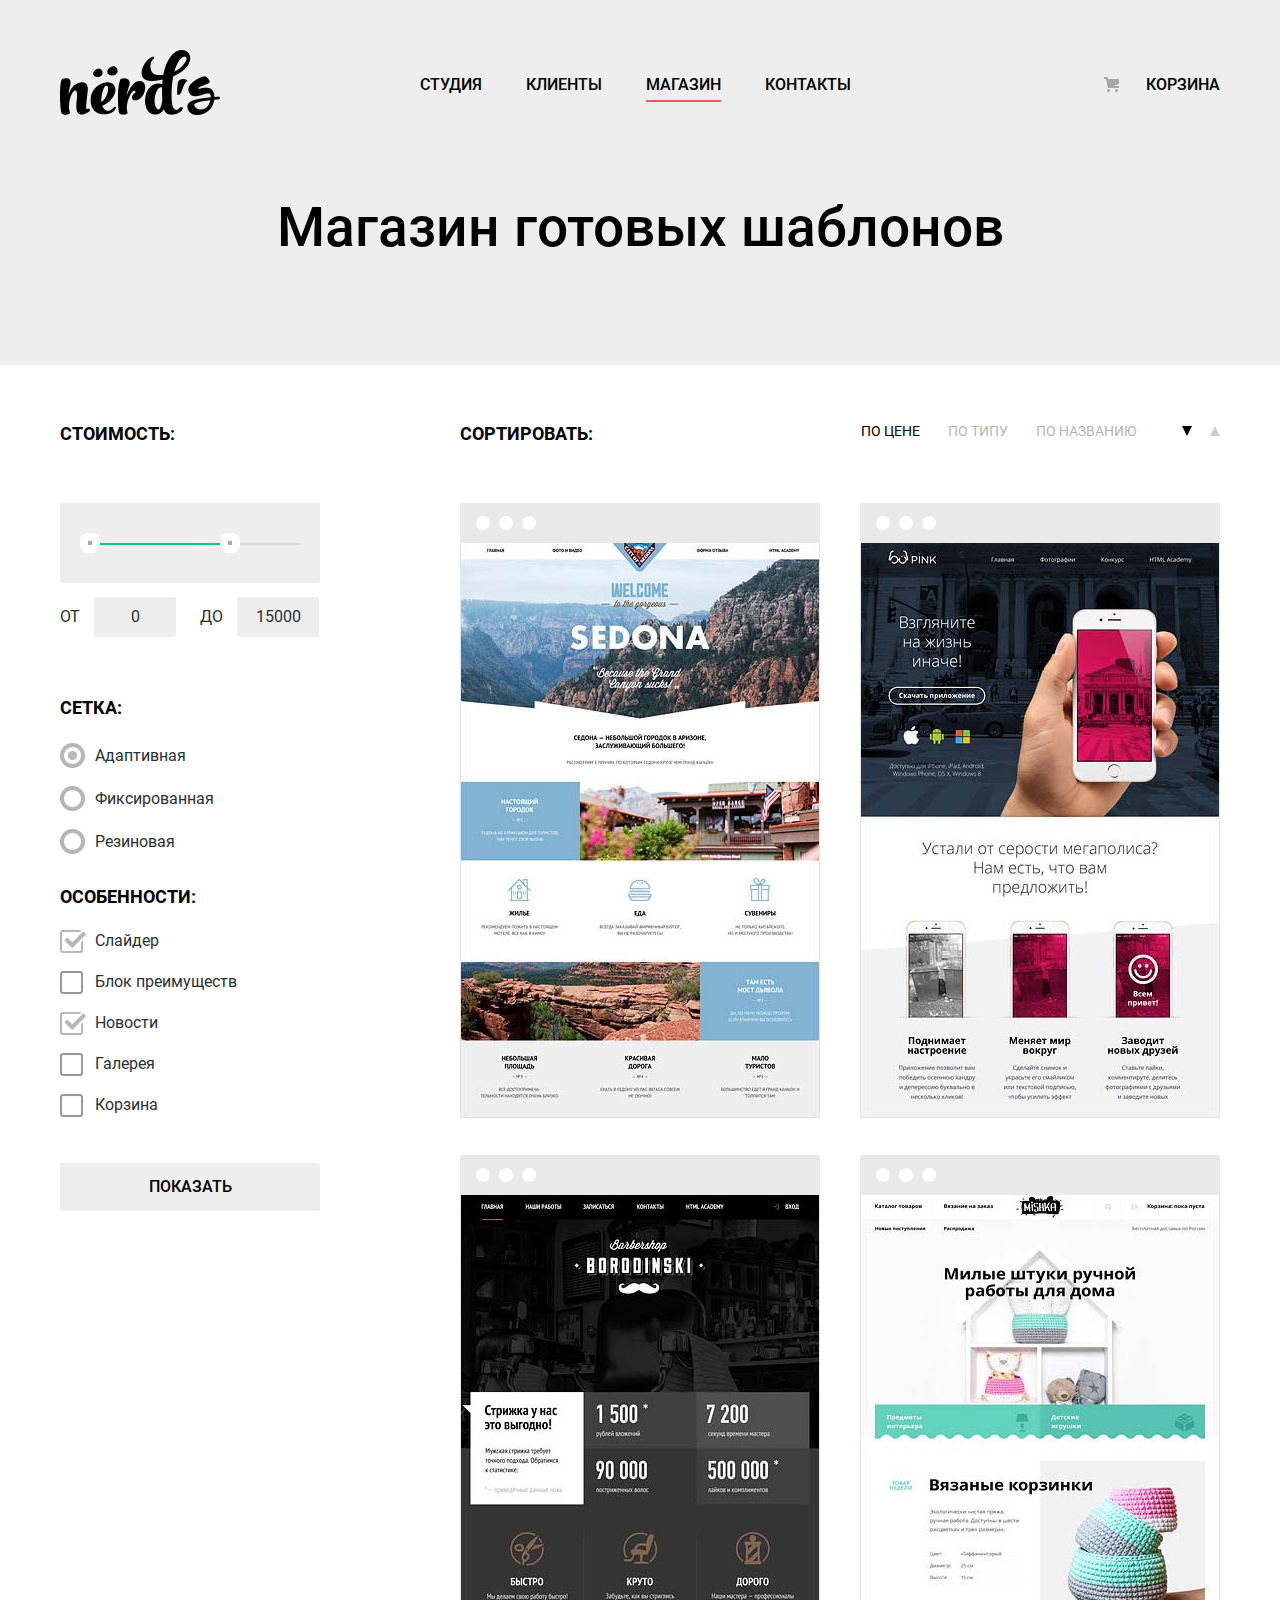
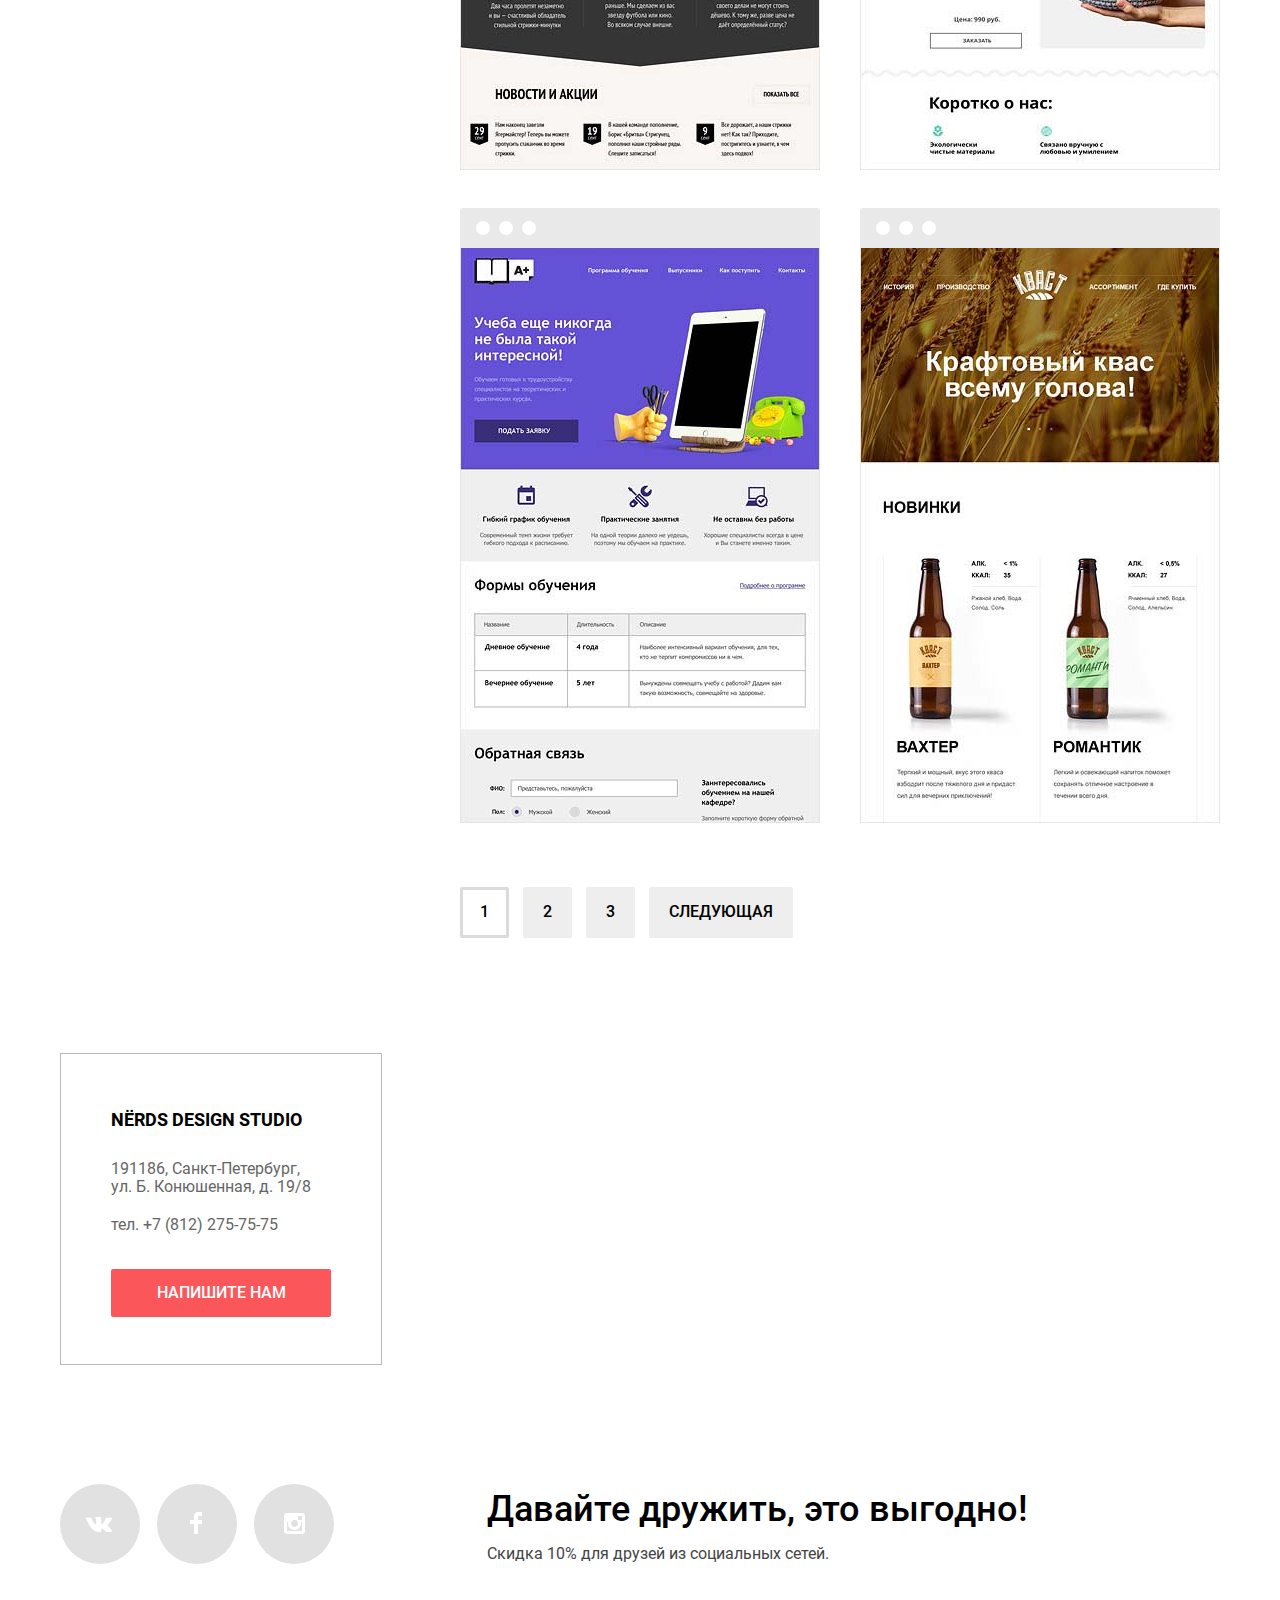
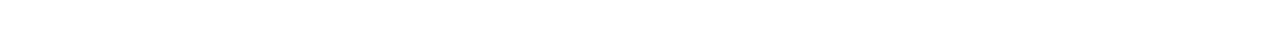
==== commit b2980b48: "Yandex map with custom balloon was added" ====
--- a/catalog.html
+++ b/catalog.html
@@ -5,6 +5,31 @@
         <title>Магазин готовых шаблонов</title>
         <link href="css/normalize.css" rel="stylesheet">
         <link href="css/style.css" rel="stylesheet">
+        <script src="https://api-maps.yandex.ru/2.1/?apikey=7c100492-1337-4222-9606-31ed9ffebff3&load=package.full&lang=ru_RU&onload=init"
+                type="text/javascript">
+        </script>
+        <script type="text/javascript">
+            // Сразу после загрузки API будет
+            // вызвана функция init.
+            // На момент ее исполнения div-контейнер
+            // карты уже будет готов.
+            function init(ymaps) {
+                var myMap = new ymaps.Map("YMapsID", {
+                    center: [59.9392, 30.322685],
+                    zoom: 16
+                });
+
+                myPlacemark = new ymaps.Placemark(myMap.getCenter(), {
+                    balloonContent: 'Адрес HTML Academy ;)'
+                }, {
+                    iconLayout: 'default#image',
+                    iconImageHref: 'img/map-marker.png',
+                    iconImageSize: [110, 90]
+                });
+
+                myMap.geoObjects.add(myPlacemark);
+            }
+        </script>
     </head>
     <body>
     <header>
@@ -159,6 +184,7 @@
             </div>
             <div class="contacts">
                 <div class="container">
+                    <div id="YMapsID" style="width: 1160px; height: 416px;"></div>
                     <article class="contacts-list">
                         <h3>Nёrds design studio</h3>
                         <p class="contacts-address">191186, Санкт-Петербург, <br>ул. Б. Конюшенная, д. 19/8</p>
@@ -167,6 +193,7 @@
                     </article>
                 </div>
             </div>
+
         </main>
         <footer class="social-media clearfix container">
             <section class="social-media-buttons">
--- a/css/style.css
+++ b/css/style.css
@@ -403,7 +403,6 @@
 .contacts {
     position: relative;
     height: 416px;
-    background: url("../img/map.png") center no-repeat;
     margin: 0 auto 60px;
     padding: 0;
 }
@@ -412,8 +411,10 @@
     float: left;
     background-color: white;
     width: 220px;
-    margin-top: 54px;
     padding: 51px 50px 47px;
+    position: absolute;
+    top: 55px;
+    border: 1px #b4b9bb solid;
 }
 
 .contacts-list h3 {
@@ -434,7 +435,9 @@
 }
 
 footer.container {
-    padding: 10px 0;
+    padding-top: 10px;
+    margin-bottom: 60px;
+    position: relative;
 }
 
 footer h1 {
@@ -519,7 +522,6 @@
     font-size: 16px;
     line-height: 22px;
     color: #444444;
-    margin-bottom: 75px;
 }
 
 .write-us-block {
@@ -974,13 +976,14 @@
 }
 
 .search-paging {
-    margin-bottom: 60px;
+    margin-bottom: 50px;
 }
 
 .page-link {
     padding: 16px 20px;
     display: inline-block;
     margin-right: 10px;
+    margin-bottom: 10px;
 }
 
 .btn:active {
